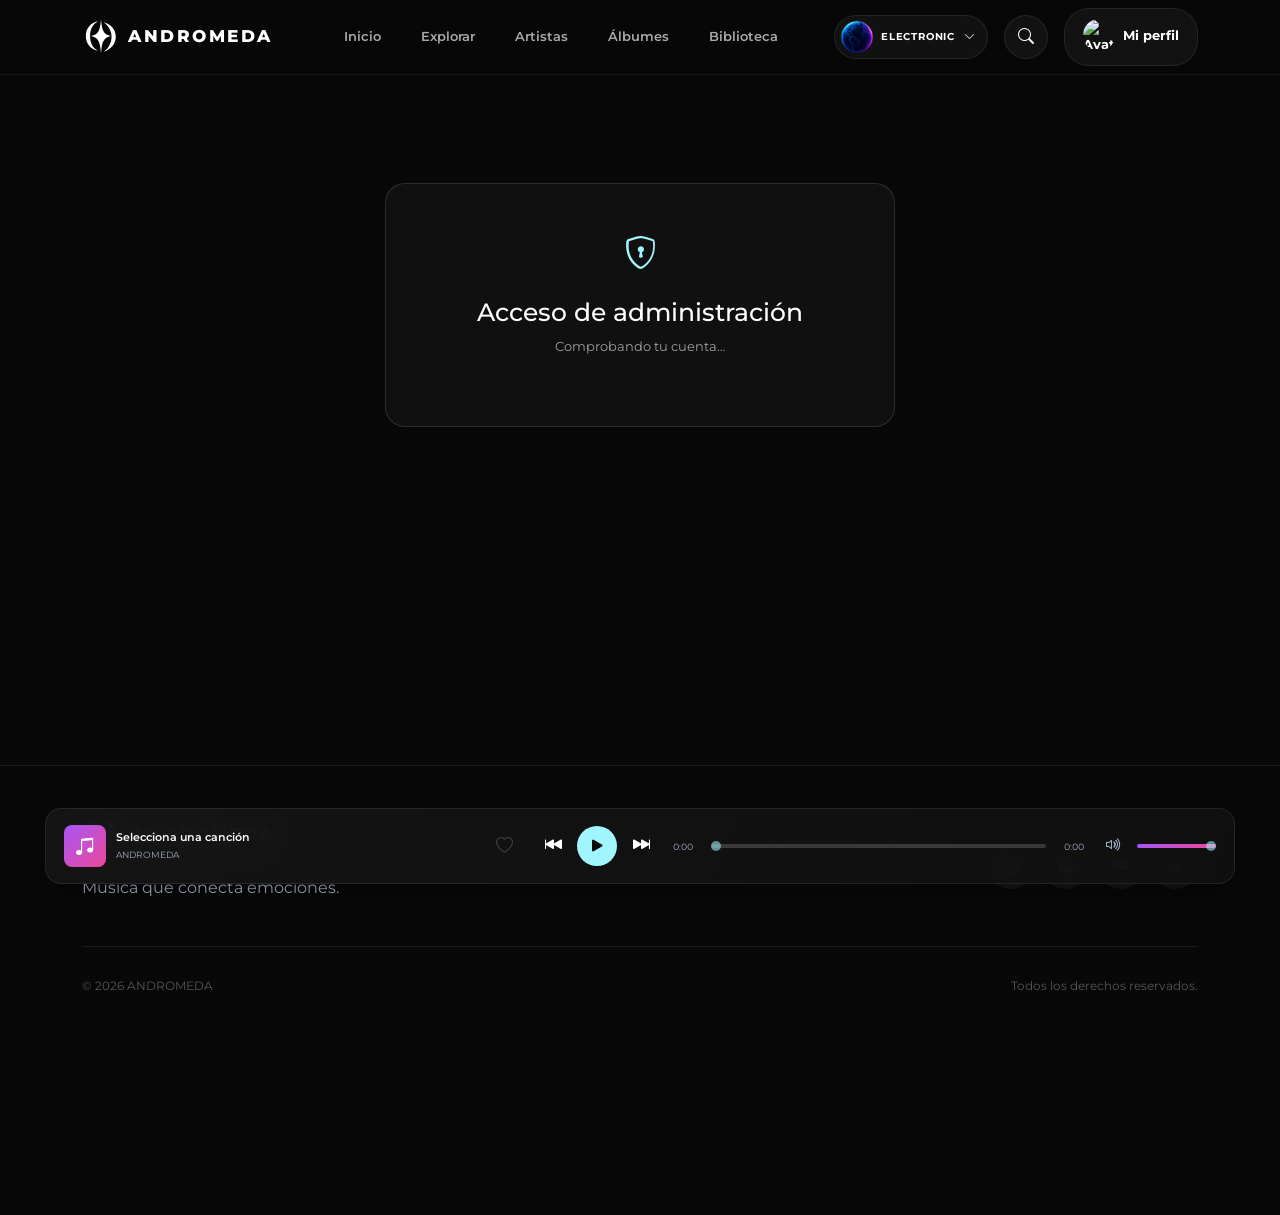
==== admin.html @ 44169c47 "Add ANDROMEDA admin panel with Supabase catalog and enforced admin permissions" ====
<!doctype html><html lang="es"><head><meta charset="utf-8"><title>Administración · ANDROMEDA</title><script>location.replace('index.html?page=admin');</script></head><body>
<section class="andromeda-admin" aria-labelledby="adminHeading">
 <div class="ad-gate" role="status"><i class="bi bi-shield-lock" aria-hidden="true"></i><h1 id="adminHeading">Acceso de administración</h1><p>Comprobando tu cuenta…</p></div>
</section>
</body></html>
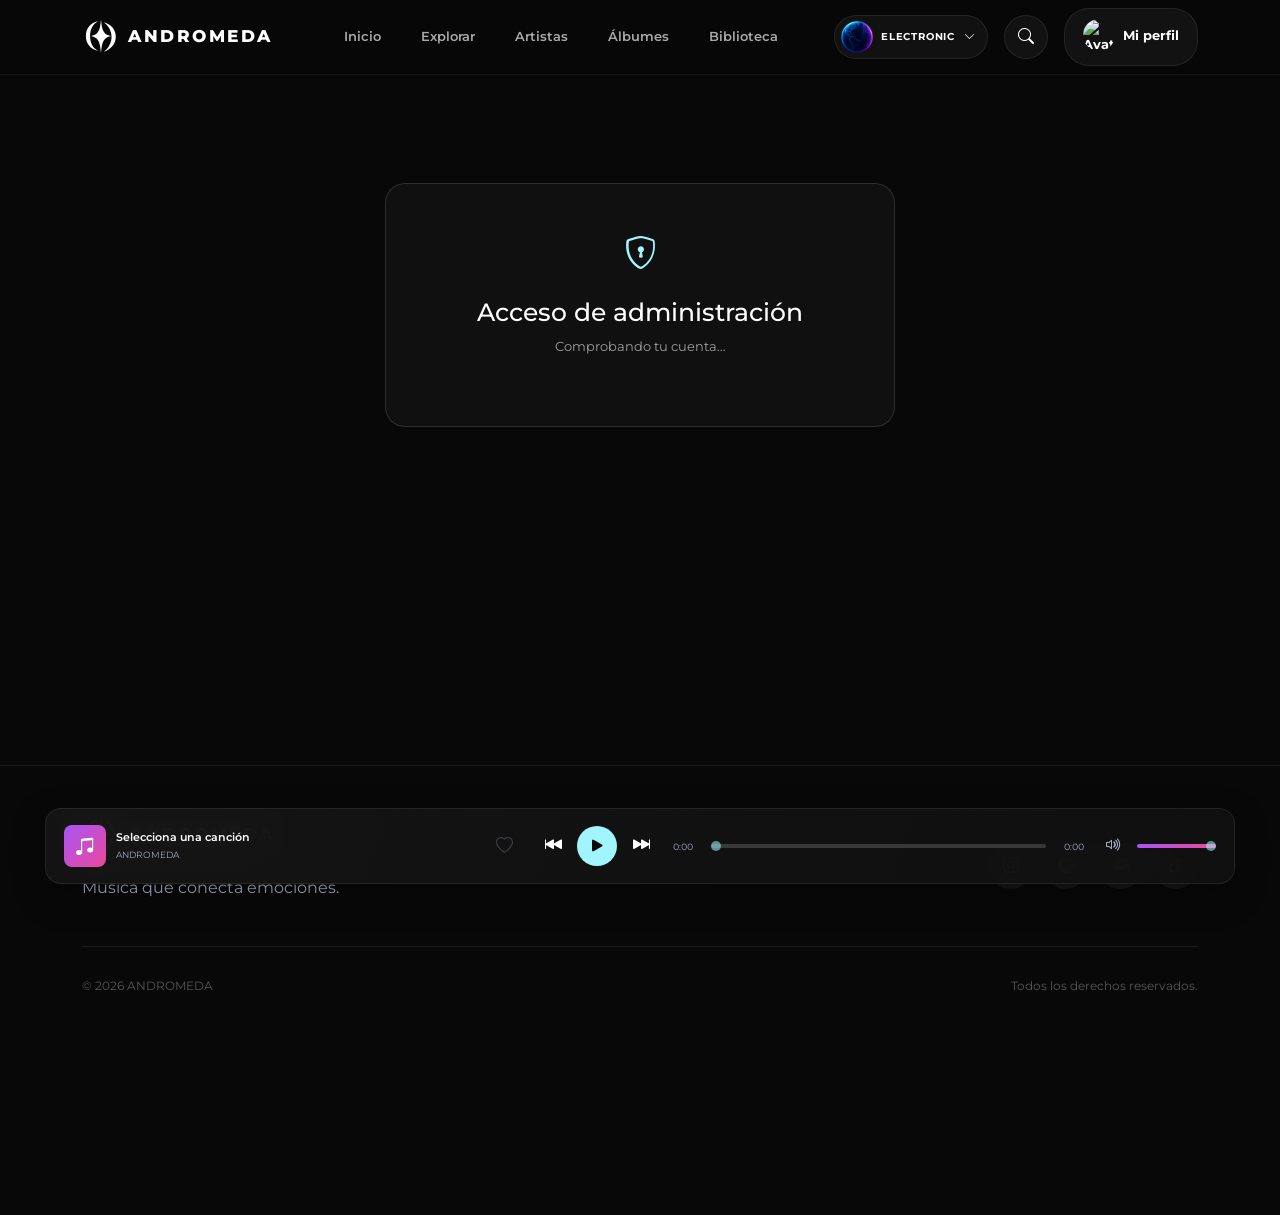
==== commit e29b96b6: "Prevent ad-blocking cosmetic filters from hiding the admin dashboard" ====
--- a/admin.html
+++ b/admin.html
@@ -1,5 +1,5 @@
 <!doctype html><html lang="es"><head><meta charset="utf-8"><title>Administración · ANDROMEDA</title><script>location.replace('index.html?page=admin');</script></head><body>
 <section class="andromeda-admin" aria-labelledby="adminHeading">
- <div class="ad-gate" role="status"><i class="bi bi-shield-lock" aria-hidden="true"></i><h1 id="adminHeading">Acceso de administración</h1><p>Comprobando tu cuenta…</p></div>
+ <div class="andromeda-admin-gate" role="status"><i class="bi bi-shield-lock" aria-hidden="true"></i><h1 id="adminHeading">Acceso de administración</h1><p>Comprobando tu cuenta…</p></div>
 </section>
 </body></html>
